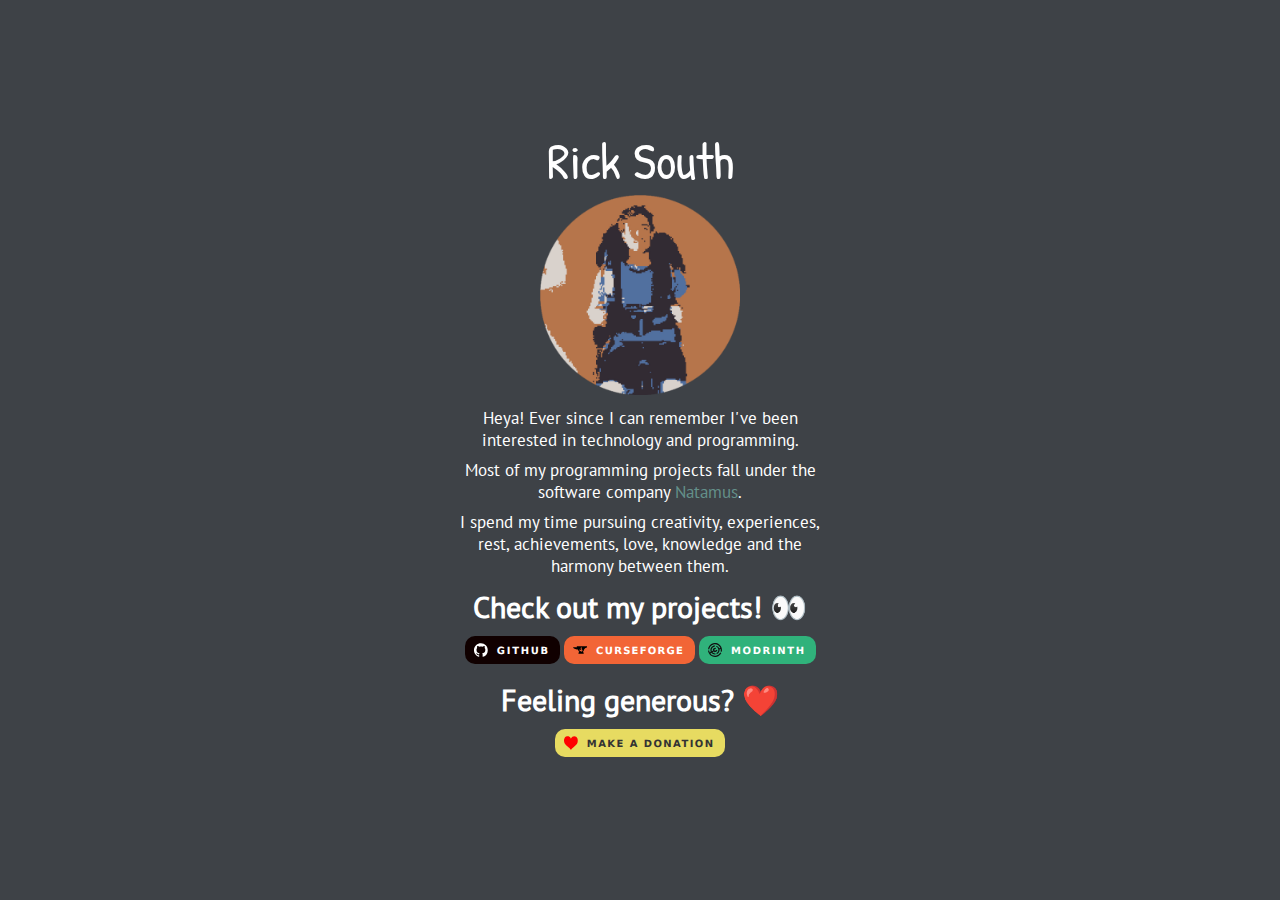
==== index.html @ 9e34d07f "Initial push ricksouth.com" ====
<!doctype html>
<html lang="en">	
	<head>
		<meta charset="utf-8">
		<meta http-equiv="cleartype" content="on">
		<meta name="viewport" content="width=device-width, initial-scale=1">
		<meta name="HandheldFriendly" content=True>
		<meta name="MobileOptimized" content=320>
		<title>Rick South | Natamus</title>
		<meta name="description" content="Rick South is a software developer and founder of the company Natamus. This is his personal site where completed projects are featured via blog entries.">
		<meta name="keywords" content="Rick, South, Natamus, Software, Developer, Blog, Portfolio, Skills, Now">
		<meta name="author" content="Rick South">
		<link rel="shortcut icon" href="/assets/images/favicon.ico">
		<link rel="stylesheet" href="/assets/css/fonts.css">
		<link rel="stylesheet" href="/assets/css/main.css">
		<link rel="stylesheet" href="/assets/css/dark.css">
		<!--<link rel="stylesheet" href="/assets/css/light.css">-->
	</head>
	<body class="dark">
		<div class="wrapper home">
			<div class="middle">
				<div class="about" itemscope itemtype="https://schema.org/Person">
					<div class="header">
						<p class="homelink" itemprop="name">Rick South</p>
						<div class="imgwrap">
							<img class="me mimg" src="/assets/images/rick.png" alt="me">
							<p hidden>That's me!</p>
						</div>
					</div>
					<div class="description" itemprop="description">
						<p>Heya! Ever since I can remember I've been interested in technology and programming.</p>
						<p>Most of my programming projects fall under the software company <a href="https://natamus.com/" target="_blank" itemprop="worksFor">Natamus</a>.</p>
						<p>I spend my time pursuing creativity, experiences, rest, achievements, love, knowledge and the harmony between them.</p>
					</div>
					<div class="links">
						<h1>Check out my projects! 👀</h1>
						<a id="github" href="https://github.com/ricksouth?tab=repositories" target=_blank><img src="assets/images/shields/github.svg"></a> 
						<a id="curseforge" href="https://curseforge.com/members/serilum/projects" target=_blank><img src="assets/images/shields/curseforge.svg"></a> 
						<a id="modrinth" href="https://modrinth.com/user/Serilum" target=_blank><img src="assets/images/shields/modrinth.svg"></a>
						<h1>Feeling generous? ❤️</h1>
						<a id="support" href="/donate"><img src="assets/images/shields/donation.svg"></a>
					</div>
				</div>
			</div>
		</div>
		<div class="modal" hidden>
			<div class="imagewrapper">
				<img src="">
			</div>
			<p></p>
		</div>
	</body>
	<script type="text/javascript" src="/assets/external/js/jquery-3.3.1.min.js"></script>
	<script type="text/javascript" src="/assets/external/js/jquery-ui.min.js"></script>
	<script type="text/javascript" src="/assets/js/main.js"></script>
	<script async src="/assets/external/js/101380075.js"></script>
	<noscript><p><img alt="Clicky" width="1" height="1" src="//in.getclicky.com/101380075ns.gif" /></p></noscript>
</html>
---- assets/css/fonts.css ----
@font-face {
	font-family: 'Stylish';
	font-style: normal;
	font-weight: 400;
	src: local('StylishRegular'), local('Stylish-Regular'),
		url('/assets/external/fonts/stylish.woff2') format('woff2'),
		url('/assets/external/fonts/stylish.woff') format('woff');
}
@font-face {
	font-family: 'HandWritten';
	font-style: normal;
	font-weight: 400;
	src: local('HandWritten'), local('HandWritten-Regular'),
		url('/assets/external/fonts/handwritten.woff2') format('woff2'),
		url('/assets/external/fonts/handwritten.woff') format('woff');
}
@font-face {
	font-family: 'PT';
	font-style: normal;
	font-weight: 400;
	src: local('PT'), local('PT-Regular'),
		url('/assets/external/fonts/pt.woff2') format('woff2'),
		url('/assets/external/fonts/pt.woff') format('woff');
}
---- assets/css/main.css ----
/*
	Palette:
		background: #424254;
		links: #64908A;
		nav: #E8CAA4;
		close: #CC2A41;
*/

body {
	font-family: "PT";
}
a {
	text-decoration: none;
}
.home.wrapper a:hover {
	filter: brightness(125%);
}


.homelink:hover {
	cursor: pointer;
	filter: brightness(80%);
}
.hidden {
	position: fixed;
	left: 200%;
	opacity: 0;
}
.preventscroll {
	overflow: hidden;
}
.mimg:hover {
	cursor: pointer;
}

.wrapper {
	top: 0px;
}
.middle {
	text-align: center;
}
.middle .links h1 {
	margin-top: 10px;
	margin-bottom: 10px;

	font-size: 30px;
	/*text-decoration: underline;*/
}
.middle .links a {
	padding-right: ;
	font-size: 20px;
}
.middle .links br {
	display: none;
}
.middle .links img {
	border-radius: 10px;
}

.header p {
	font-family: "HandWritten", serif;
	font-size: 50px;
}
.home.wrapper .header img:not(.arrow) {
	width: 75%;
	max-width: 200px;
}
.header .arrow {
	position: absolute;

	height: 120px;
	width: auto;

	margin-top: -35px;
	margin-left: -90px;
}
.description {
	padding-left: 5px;
	padding-right: 5px;
}
.description p {
	font-size: 17px;
	margin-top: 8px;
	margin-bottom: 0px;
}

.about img.me { /* Makes downscaled image sharper */
	image-rendering: -moz-crisp-edges;			/* Firefox */
	image-rendering: -o-crisp-edges;			/* Opera */
	image-rendering: -webkit-optimize-contrast;	/* Webkit (non-standard naming) */
	image-rendering: crisp-edges;
	-ms-interpolation-mode: nearest-neighbor;	/* IE (non-standard property) */
}

.home.wrapper .middle:not(.scroll) {
	display: flex;
	flex-direction: column;
	justify-content: center;
}

@media only screen and (max-width: 420px) {
	.home.wrapper {
		position: absolute;
		left: 5%;

		width: 90%;
	}
	.home.wrapper .middle {
		position: relative;

		height: 100%;
		width: 100%;
	}
	.switch-wrapper {
		margin-top: 10px;
		margin-bottom: -15px;
	}
	.right {
		position: relative;
		display: block;

		height: 600px;
		width: auto;
	}
	.header p {
		margin-top: 10px;
		margin-bottom: 0;
	}
}
@media only screen and (min-width: 420px) {
	.home.wrapper {
		position: absolute;
		left: 0;

		height: 100vh;
		width: 100vw;

		padding: 0;
		margin: 0;
	}
	.home.wrapper .middle {
		position: absolute;
		left: calc(50% - 200px);
		z-index: 2;

		height: 100%;
		width: 400px;
	}
	.middle.scroll {
		overflow-x: visible;
		overflow-y: scroll;
	}
	.middle.scroll .switch-wrapper {
		margin-top: 10px;
	}
	.middle .about {
		display: block;
		padding-bottom: 10px;
	}
	.right {
		position: absolute;
		float: right;

		height: 100%;
		width: 550px;

		margin-left: 250px;
	}
	.header p {
		margin-top: 0px;
		margin-bottom: 0;
	}
}

.noselect {
	-webkit-touch-callout: none;
	-webkit-user-select: none;
	-khtml-user-select: none;
	-moz-user-select: none;
	-ms-user-select: none;
	user-select: none;
}

.noselect label {
	outline: 0;
}

/* Start Modal */
.modal {
	position: fixed;
	top: 0px;
	left: 0px;
	z-index: 5;

	width: 100%;
	height: 100%;

	background-color: rgba(0, 0, 0, 0.85);
}
.modal .imagewrapper {
	position: absolute;
	display: flex;
	top: 6%;
	left: 5%;
	z-index: 6;

	height: 88%;
	width: 90%;

	justify-content: center;
	align-items: center;
}
.modal .imagewrapper img {
	position: relative;

	max-width: 100%;
	max-height: 100%;
}
.modal p {
	position: absolute;
	bottom: 8px;
	display: block;
	text-align: center;
	width: 100%;
}

/* End Modal */
---- assets/css/dark.css ----
/* Main */
body.dark {
	background-color: #3e4247;
	color: white;
	font-weight: 580;
}
.dark a {
	color: #64908A;
}
.dark button {
	color: white;
	border: 1px solid white;
}
.dark .navigation li {
	color: #E8CAA4;
}
.dark .navigation li:before {
	background-color: #E8CAA4;
}
.dark .navigation .selected:before {
	background-color: #E8CAA4;
}
.dark .switch {
	border: 2px solid #3e4247;
}
.dark .settings label,legend,.close {
	color: white;
}

@media only screen and (max-width: 810px) {
	.dark .navigationwrapper:not(.fixed) .navigation {
		border-top: 1px dashed white;
	}
	.dark .navigationwrapper.fixed {
		background-color: #3e4247;
	}
}
@media only screen and (min-width: 811px) {
	.dark .middle {

	}
	.navigationwrapper.dark {
		background-color: #3e4247;
	}
	.navigationwrapper.dark .navigation {
		background-color: #3e4247;
	}
}

/* Entries */
.dark #blog article {
	border-bottom: 1px dashed white;
}
.dark .subscribecontent {
	border: 1px dashed white;
}
.dark .subscribecontent input {
	color: white;
	border-bottom: 2px solid white;
}
.dark .subscribecontent input::placeholder {
	color: #C8C8C8;
}
.dark .settings {
	color: black;
}
.dark .artitle:hover {
	filter: brightness(75%);
}

/* Portfolio */
.dark .portfolioselector li.unselected {
	filter: brightness(50%);
}
.dark .portfolioselector.notouch.hover li:not(.unselected):hover {
	filter: brightness(50%);
}
.dark .portfolioselector.notouch.hover li.unselected:hover {
	filter: brightness(100%);
}

.dark .portfolioselector li {
	border: 2px solid white;
}
.dark .portfolioitem p {
	color: white;
}
.dark .portfolioitem:not(:last-child) {
	border-bottom: 1px dashed white;
}
.dark .porttitle::after {
	background: #64908A;
}

/* Now Page */
.dark .contentwrapper .now .nowpentry {
	color: #64908A;
}
.dark .contentwrapper .now .nowpentry.active {
	filter: brightness(150%);
}
.dark .contentwrapper .now .nowpentry:not(.active):hover {
	filter: brightness(150%);
}

/* Contact me */
.contactwrapper.dark {
	background-color: #3e4247;
}
.contactwrapper.dark .contactform {
	border-top: 1px dashed white;
	border-left: 1px dashed white;
}
---- assets/css/light.css ----
/*
	Text: #202c39;
	URL: #3ea9e0;
	Nav : #33569b;
*/

/* Main */
body.light {
	background-color: white;
	color: #202c39;
}
.light a {
	color: #3ea9e0;
}
.light button {
	color: black;
	border: 1px solid #3e4247;
}
.light .navigation li {
	color: #33569b;
	font-weight: bolder;
}
.light .navigation li:before {
	background-color: #33569b;
}
.light .navigation .selected:before {
	background-color: #33569b;
}
.light .switch {
	border: 2px solid white;
}
.light .settings legend, 
.light .settings .close {
	color: #202c39;
}

@media only screen and (max-width: 810px) {
	.light .navigationwrapper:not(.fixed) .navigation {
		border-top: 1px dashed #202c39;
	}
	.light .navigationwrapper.fixed {
		background-color: white;
	}
}
@media only screen and (min-width: 811px) {
	.light .middle {

	}
	.navigationwrapper.light {
		background-color: white;
	}
	.navigationwrapper.light .navigation {
		background-color: white;
	}
}

/* Entries */
.light #blog article {
	border-bottom: 1px dashed #202c39;
}
.light .subscribecontent {
	border: 1px dashed #202c39;
}
.light .subscribecontent input {
	color: #202c39;
	border-bottom: 2px solid #202c39;
}
.light .subscribecontent input::placeholder {
	color: #C8C8C8;
}
.light .settings {
	color: black;
}
.light .artitle:hover {
	filter: brightness(200%);
}

/* Portfolio */
.light .portfolioselector li.unselected {
	border: 2px solid lightgrey;
	color: lightgrey;
}
.light .portfolioselector.notouch.hover li:not(.unselected):hover {
	border: 2px solid lightgrey;
	color: lightgrey;
}
.light .portfolioselector.notouch.hover li.unselected:hover {
	border: 2px solid #202c39;
	color: #202c39;
}

.light .portfolioselector li {
	border: 2px solid #202c39;
}
.light .portfolioitem p {
	color: #202c39;
}
.light .portfolioitem:not(:last-child) {
	border-bottom: 1px dashed black;
}
.light .porttitle::after {
	background: #3ea9e0;
}

/* Now Page */
.light .contentwrapper .now .nowpentry {
	color: #3ea9e0;
}
.light .contentwrapper .now .nowpentry.active {
	filter: brightness(50%);
}
.light .contentwrapper .now .nowpentry:not(.active):hover {
	filter: brightness(50%);
}


/* Contact me */
.contactwrapper.light {
	background-color: white;
}
.contactwrapper.light .contactform {
	border-top: 1px dashed black;
	border-left: 1px dashed black;
}
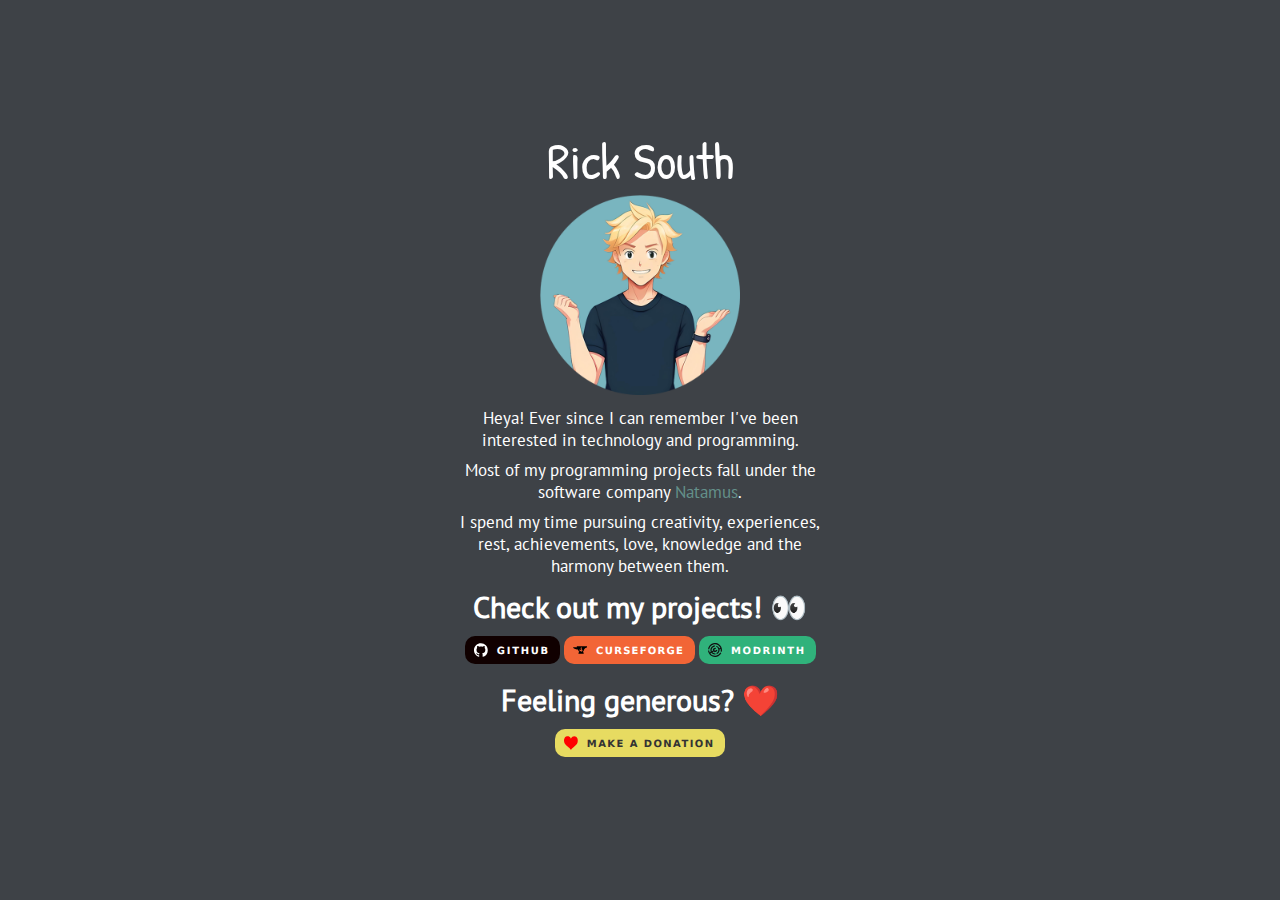
==== commit 8d2e99f9: "Update index.html" ====
--- a/index.html
+++ b/index.html
@@ -6,15 +6,14 @@
 		<meta name="viewport" content="width=device-width, initial-scale=1">
 		<meta name="HandheldFriendly" content=True>
 		<meta name="MobileOptimized" content=320>
-		<title>Rick South | Natamus</title>
-		<meta name="description" content="Rick South is a software developer and founder of the company Natamus. This is his personal site where completed projects are featured via blog entries.">
+		<title>Rick South</title>
+		<meta name="description" content="Rick South is a software developer and founder of the company Natamus. He also makes Minecraft mods under the name Serilum.">
 		<meta name="keywords" content="Rick, South, Natamus, Software, Developer, Blog, Portfolio, Skills, Now">
 		<meta name="author" content="Rick South">
 		<link rel="shortcut icon" href="/assets/images/favicon.ico">
 		<link rel="stylesheet" href="/assets/css/fonts.css">
 		<link rel="stylesheet" href="/assets/css/main.css">
 		<link rel="stylesheet" href="/assets/css/dark.css">
-		<!--<link rel="stylesheet" href="/assets/css/light.css">-->
 	</head>
 	<body class="dark">
 		<div class="wrapper home">
@@ -53,6 +52,4 @@
 	<script type="text/javascript" src="/assets/external/js/jquery-3.3.1.min.js"></script>
 	<script type="text/javascript" src="/assets/external/js/jquery-ui.min.js"></script>
 	<script type="text/javascript" src="/assets/js/main.js"></script>
-	<script async src="/assets/external/js/101380075.js"></script>
-	<noscript><p><img alt="Clicky" width="1" height="1" src="//in.getclicky.com/101380075ns.gif" /></p></noscript>
 </html>--- a/assets/css/main.css
+++ b/assets/css/main.css
@@ -186,23 +186,30 @@
 }
 
 /* Start Modal */
+@media only screen and (max-width: 577px) {
+	.modal .insidemodal iframe {
+		max-width: 560px !important;
+		max-height: 315px !important;
+	}
+}
+
 .modal {
 	position: fixed;
 	top: 0px;
 	left: 0px;
-	z-index: 5;
+	z-index: 100;
 
 	width: 100%;
 	height: 100%;
 
-	background-color: rgba(0, 0, 0, 0.85);
-}
-.modal .imagewrapper {
+	background-color: rgba(0, 0, 0, 0.92);
+}
+.modal .insidemodal {
 	position: absolute;
 	display: flex;
 	top: 6%;
 	left: 5%;
-	z-index: 6;
+	z-index: 200;
 
 	height: 88%;
 	width: 90%;
@@ -210,18 +217,49 @@
 	justify-content: center;
 	align-items: center;
 }
-.modal .imagewrapper img {
+.modal .insidemodal img {
 	position: relative;
 
 	max-width: 100%;
 	max-height: 100%;
 }
+.modal .insidemodal iframe {
+	position: absolute;
+	z-index: 201;
+	margin-top: -70px;
+	object-fit: cover;
+
+	height: 100%;
+	width: 100%;
+	max-width: 840px;
+	max-height: 472.5px;
+}
 .modal p {
 	position: absolute;
+	z-index: 202;
 	bottom: 8px;
 	display: block;
 	text-align: center;
 	width: 100%;
+
+	font-size: 18px;
+	background-color: black;
+}
+.modal .close {
+	position: absolute;
+	top: 30px;
+	right: 50px;
+	z-index: 203;
+
+	margin: 0;
+	padding: 0;
+
+	font-size: 50px;
+	color: white;
+}
+.modal .close:hover {
+	cursor: pointer;
+	filter: brightness(0.8);
 }
 
 /* End Modal */